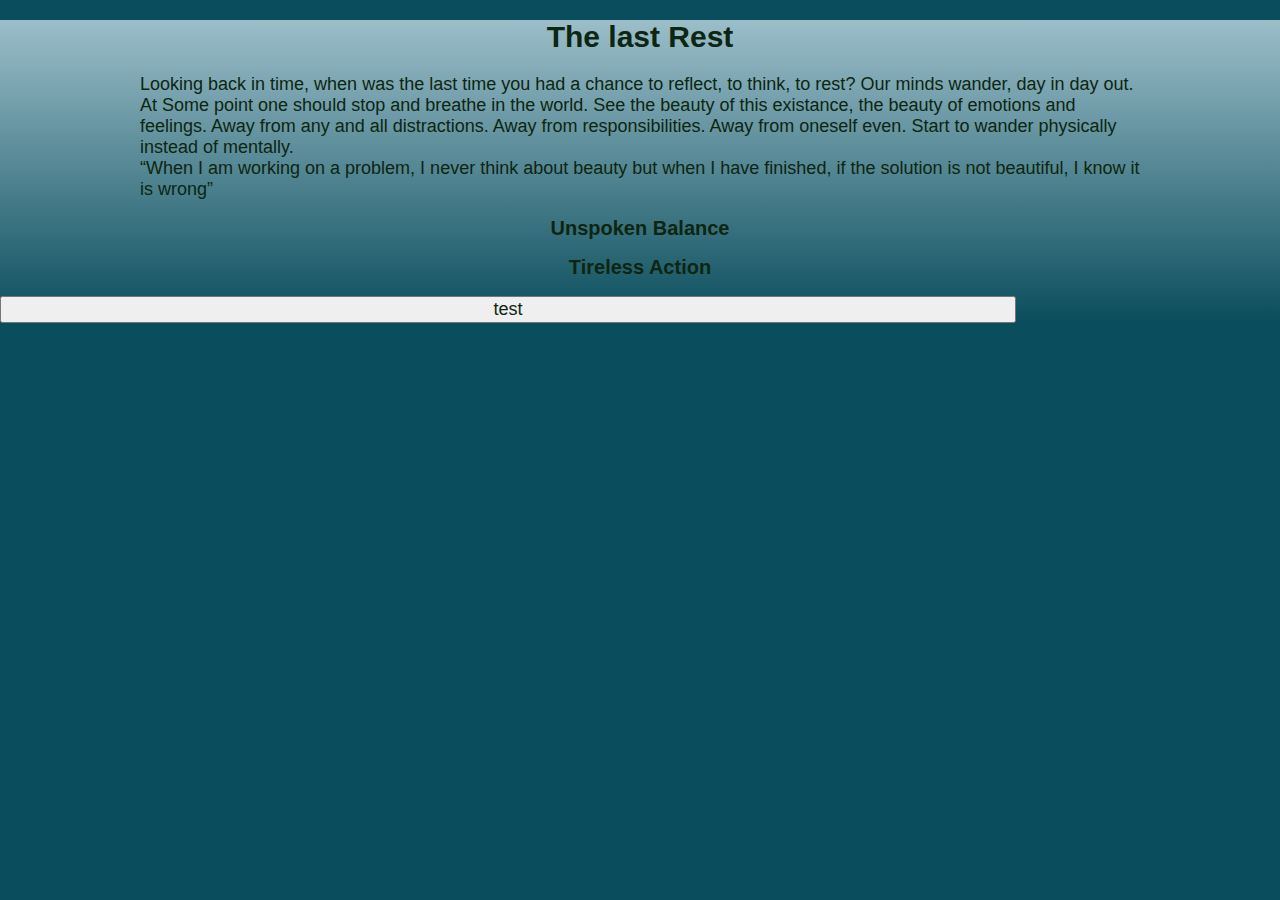
==== index.html @ 119f5ddf "U" ====
<!DOCTYPE HTML>
<html>
	<head>
		<title>Test.com</title>
		<meta charset="utf-8">
		<link rel="stylesheet" href="assets/css/test.css">
		

	</head>

	<body>
		<div class="DivContent">
			<section>
				<h1>The last Rest</h1>
				<p>Looking back in time, when was the last time you had a chance to reflect, to think, to rest? Our minds wander, day in day out. At Some point one should stop and breathe in the world. See the beauty of this existance, the beauty of emotions and feelings. Away from any and all distractions. Away from responsibilities. Away from oneself even.
				Start to wander physically instead of mentally. </p>
				<p>“When I am working on a problem, I never think about beauty but when I have finished, if the solution is not beautiful, I know it is wrong” </p>
				<h2>Unspoken Balance</h2>
				<h2>Tireless Action</h2>

				<div>	
					<button><p>test</p></button>
					<script src="assets\js\log.js"></script>
				</div>
			</section>
		</div>
	</body>
</html>
---- assets/css/test.css ----
:root {
    --color-primary: hsl(195, 30%, 70%);
    --color-text: hsl(131, 50%, 10%);
    --color-tertiary: hsl(191, 80%, 20%);
    --color-accent: hsl(71, 80%, 20%);
}

html, body {
    margin: 0;
    padding: 0;
}

h1 {
    font-family: Arial;
    font-weight: 600;
    font-size: 30px;
    text-align: center;
    color: var(--color-text );
}

h2 {
    font-family: Arial;
    font-weight: 600;
    font-size: 20px;
    text-align: center;
    color: var(--color-text );
}

p {
    font-family: Arial;
    font-weight: 500;
    font-size: 18px;
    width: 1000px;
    margin: 0 auto;
    color: var(--color-text );
}
body{
    background-color: var(--color-tertiary);
}
.DivContent {
    background: linear-gradient(0deg, var(--color-tertiary), var(--color-primary));
}
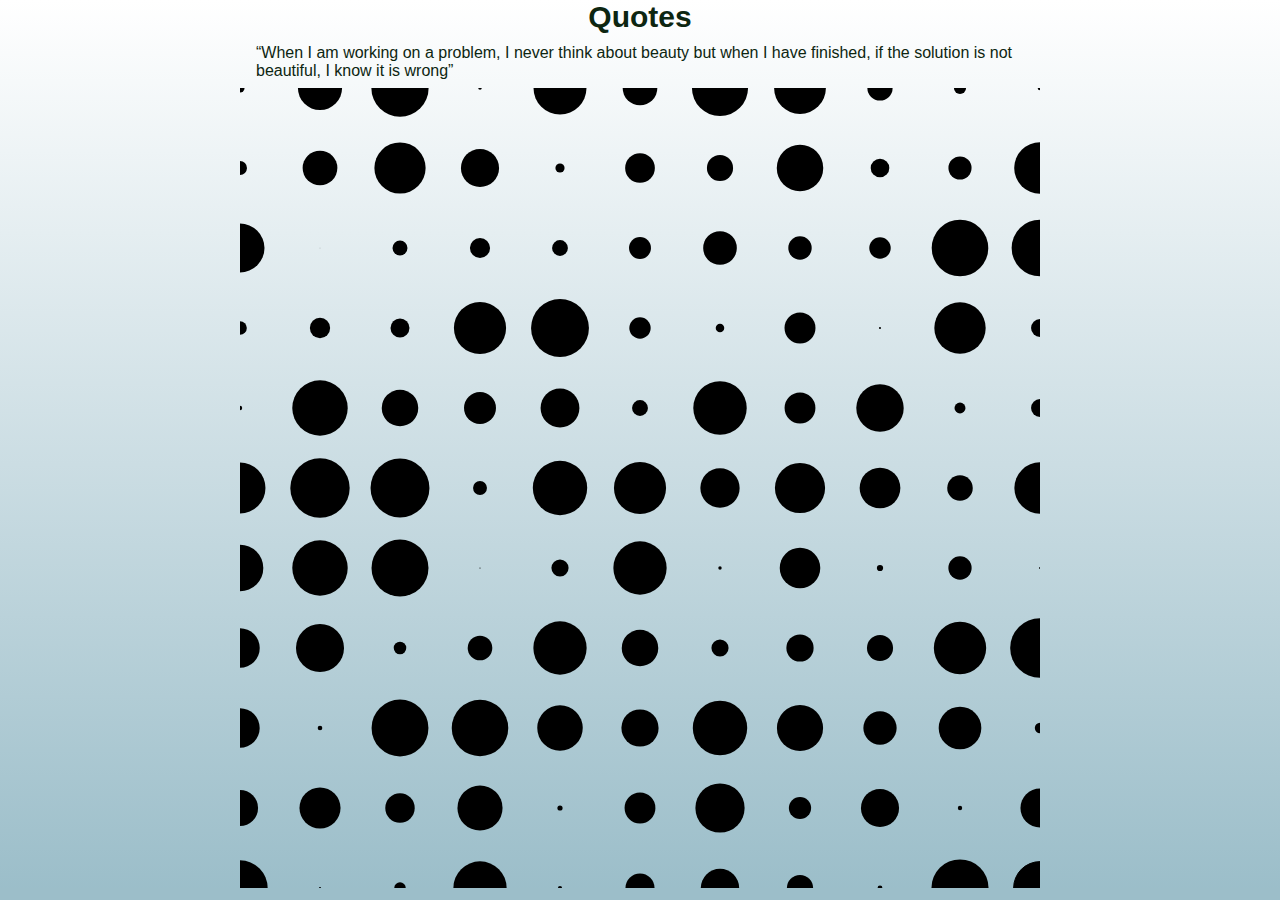
==== commit 32d5ffee: "U" ====
--- a/index.html
+++ b/index.html
@@ -1,27 +1,76 @@
 <!DOCTYPE HTML>
 <html>
-	<head>
-		<title>Test.com</title>
-		<meta charset="utf-8">
-		<link rel="stylesheet" href="assets/css/test.css">
-		
+<head>
+	<title>Test.com</title>
+	<meta charset="utf-8">
+	<link rel="stylesheet" href="assets/css/test.css">
+	<script>
+		const Multilineinput1 = document.getElementById("Multilineinput1");
+		const Multilineinput2 = document.getElementById("Multilineinput2");
 
-	</head>
+		function calculate() {
+			Multilineinput2.value = Multilineinput1.value;
+		}
 
-	<body>
+		function drawLine() {
+            var canvas = document.getElementById("myCanvas");
+            var canvasCursor = canvas.getContext("2d");
+            canvasCursor.moveTo(0, 0);
+			
+			for (let i = 0; i < 1; i += 0.1)
+			{
+				for (let c = 0; c < 1; c += 0.1)
+				{
+					let x = i * canvas.clientWidth;
+					let y = c * canvas.clientHeight;					
+                    canvasCursor.beginPath();
+					canvasCursor.arc(x, y, Math.random() * 30, 0, 2 * Math.PI);
+					canvasCursor.fill();
+				}
+
+			}
+            canvasCursor.stroke();
+
+		}
+	</script>
+
+</head>
+
+	<body  onload="drawLine();">
+
 		<div class="DivContent">
 			<section>
-				<h1>The last Rest</h1>
-				<p>Looking back in time, when was the last time you had a chance to reflect, to think, to rest? Our minds wander, day in day out. At Some point one should stop and breathe in the world. See the beauty of this existance, the beauty of emotions and feelings. Away from any and all distractions. Away from responsibilities. Away from oneself even.
-				Start to wander physically instead of mentally. </p>
+				<h1>Quotes</h1>
+				<!--
+					<p>
+						Looking back in time, when was the last time you had a chance to reflect, to think, to rest? Our minds wander, day in day out. At Some point one should stop and breathe in the world. See the beauty of this existance, the beauty of emotions and feelings. Away from any and all distractions. Away from responsibilities. Away from oneself even.
+						Begin wandering physically instead of mentally.
+					</p>
+				-->
 				<p>“When I am working on a problem, I never think about beauty but when I have finished, if the solution is not beautiful, I know it is wrong” </p>
-				<h2>Unspoken Balance</h2>
-				<h2>Tireless Action</h2>
 
-				<div>	
-					<button><p>test</p></button>
-					<script src="assets\js\log.js"></script>
-				</div>
+				<!--
+					<div>
+						<button><p>test</p></button>
+						<script src="assets\js\log.js"></script>
+					</div>
+				-->
+				<!--
+				<section class="SplitSection">
+					<div class="FlexDiv">
+						<textarea class="MultilineInput" id="Multilineinput1"></textarea>
+					</div>
+					<div class="FlexDiv">
+						<textarea class="MultilineInput" id="Multilineinput2"></textarea>
+					</div>
+				</section>
+				
+
+				<button onclick=calculate();>Test</button>
+				<button onclick=drawLine();>Line</button>
+				-->
+				<canvas id="myCanvas" width="800" height="800" style="margin: 0 auto; display: block;">
+				</canvas>
 			</section>
 		</div>
 	</body>
--- a/assets/css/test.css
+++ b/assets/css/test.css
@@ -8,6 +8,7 @@
 html, body {
     margin: 0;
     padding: 0;
+    font-size: 16px;
 }
 
 h1 {
@@ -15,6 +16,7 @@
     font-weight: 600;
     font-size: 30px;
     text-align: center;
+    margin: 0 auto 10px auto;
     color: var(--color-text );
 }
 
@@ -23,20 +25,40 @@
     font-weight: 600;
     font-size: 20px;
     text-align: center;
+    margin: 0 auto 8px auto;
     color: var(--color-text );
 }
 
 p {
     font-family: Arial;
     font-weight: 500;
-    font-size: 18px;
-    width: 1000px;
-    margin: 0 auto;
+    width: 60%;
+    margin: 0 auto 8px auto;
     color: var(--color-text );
 }
-body{
-    background-color: var(--color-tertiary);
+
+body {
+    background-color: var(--color-primary);
 }
+
 .DivContent {
-    background: linear-gradient(0deg, var(--color-tertiary), var(--color-primary));
+    background: linear-gradient(0deg, var(--color-primary), white);
+}
+
+.SplitSection {
+    display: flex;
+    width: 60%;
+    height: 50%;
+    margin: 0 auto 8px auto;
+    justify-content: center;
+}
+
+.FlexDiv {
+    margin: 0 auto;
+    width: auto;
+    flex-grow: 1;
+}
+
+.MultilineInput {
+    width: 90%;
 }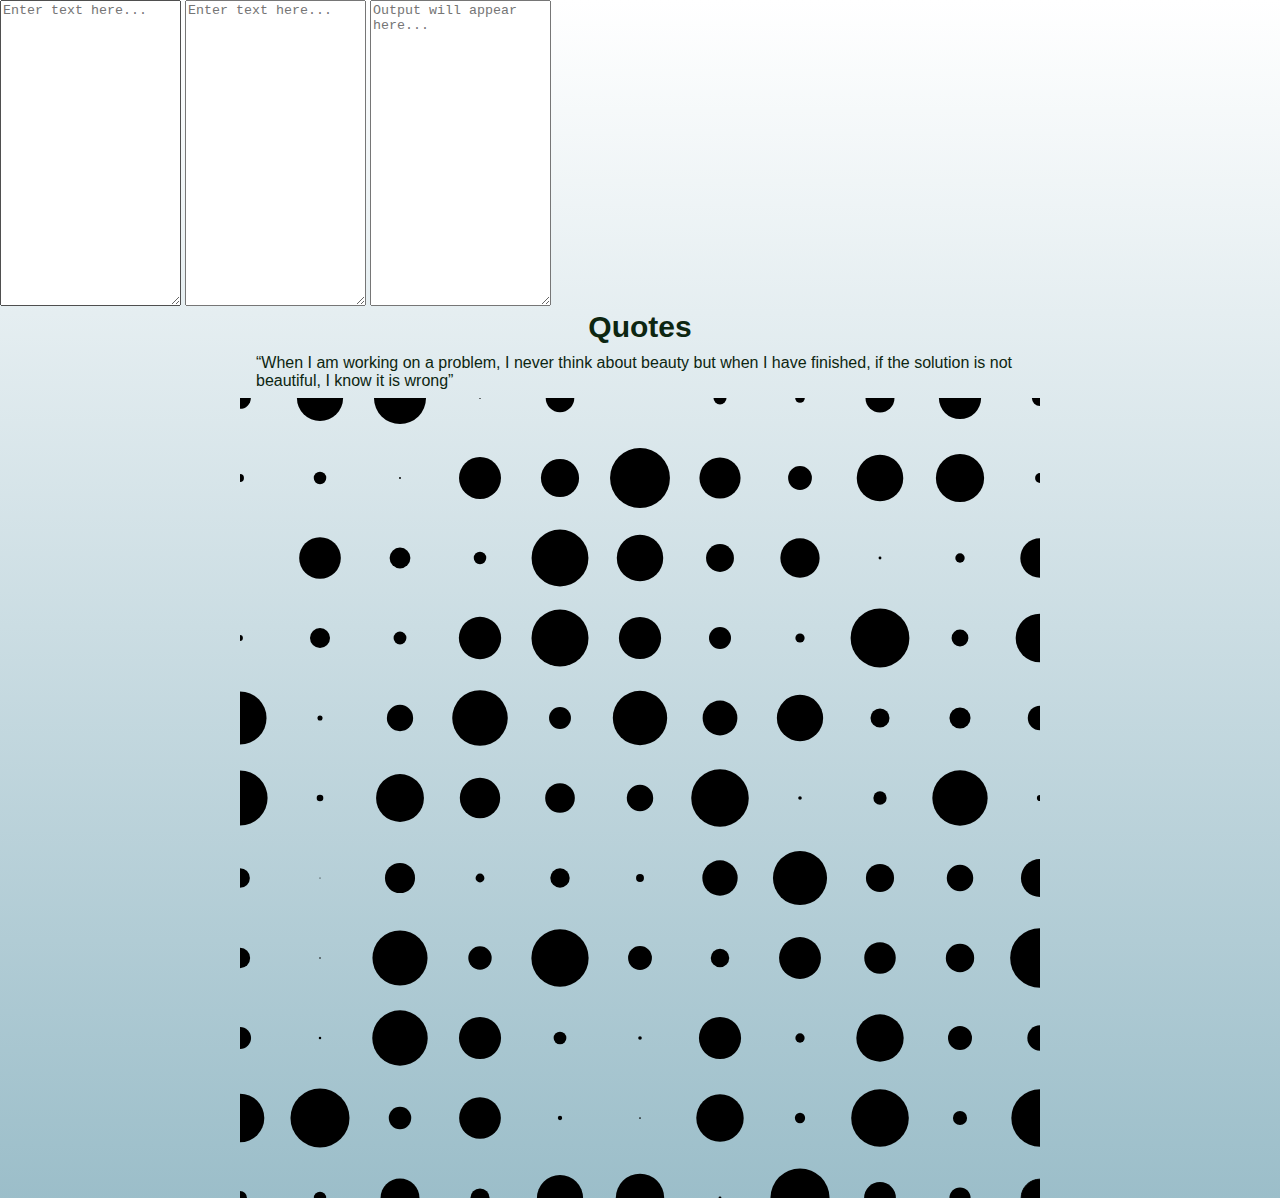
==== commit 4a39c7e1: "U" ====
--- a/index.html
+++ b/index.html
@@ -7,70 +7,62 @@
 	<script>
 		const Multilineinput1 = document.getElementById("Multilineinput1");
 		const Multilineinput2 = document.getElementById("Multilineinput2");
-
 		function calculate() {
 			Multilineinput2.value = Multilineinput1.value;
 		}
-
 		function drawLine() {
             var canvas = document.getElementById("myCanvas");
             var canvasCursor = canvas.getContext("2d");
             canvasCursor.moveTo(0, 0);
-			
 			for (let i = 0; i < 1; i += 0.1)
 			{
 				for (let c = 0; c < 1; c += 0.1)
 				{
 					let x = i * canvas.clientWidth;
 					let y = c * canvas.clientHeight;					
-                    canvasCursor.beginPath();
+          canvasCursor.beginPath();
 					canvasCursor.arc(x, y, Math.random() * 30, 0, 2 * Math.PI);
 					canvasCursor.fill();
 				}
-
 			}
             canvasCursor.stroke();
-
 		}
 	</script>
-
 </head>
-
 	<body  onload="drawLine();">
-
 		<div class="DivContent">
 			<section>
+				<textarea id="input1" placeholder="Enter text here..." rows="20"></textarea>
+				<textarea id="input2" placeholder="Enter text here..." rows="20"></textarea>
+				<textarea id="output" placeholder="Output will appear here..." rows="20"></textarea>
 				<h1>Quotes</h1>
 				<!--
-					<p>
-						Looking back in time, when was the last time you had a chance to reflect, to think, to rest? Our minds wander, day in day out. At Some point one should stop and breathe in the world. See the beauty of this existance, the beauty of emotions and feelings. Away from any and all distractions. Away from responsibilities. Away from oneself even.
-						Begin wandering physically instead of mentally.
-					</p>
+				<p>
+					Looking back in time, when was the last time you had a chance to reflect, to think, to rest? Our minds wander, day in day out. At Some point one should stop and breathe in the world. See the beauty of this existance, the beauty of emotions and feelings. Away from any and all distractions. Away from responsibilities. Away from oneself even.
+					Begin wandering physically instead of mentally.
+				</p>
 				-->
 				<p>“When I am working on a problem, I never think about beauty but when I have finished, if the solution is not beautiful, I know it is wrong” </p>
-
-				<!--
-					<div>
-						<button><p>test</p></button>
-						<script src="assets\js\log.js"></script>
-					</div>
-				-->
-				<!--
-				<section class="SplitSection">
-					<div class="FlexDiv">
-						<textarea class="MultilineInput" id="Multilineinput1"></textarea>
-					</div>
-					<div class="FlexDiv">
-						<textarea class="MultilineInput" id="Multilineinput2"></textarea>
-					</div>
-				</section>
-				
-
-				<button onclick=calculate();>Test</button>
-				<button onclick=drawLine();>Line</button>
-				-->
 				<canvas id="myCanvas" width="800" height="800" style="margin: 0 auto; display: block;">
 				</canvas>
+
+				<script>
+					const input1 = document.getElementById('input1');
+					const input2 = document.getElementById('input2');
+					const output = document.getElementById('output');
+					function updateOutput()
+					{
+                        output.value = "";							
+                        let input_1 = input1.value.split("\n");
+						let input_2 = input2.value.split("\n");
+						for (let i = 0; i < input_1.length; i++)
+						{
+                            output.value += input_2.indexOf(input_1[i]) + 1 + "\n";
+						}
+					}
+					input1.addEventListener('input', updateOutput);
+					input2.addEventListener('input', updateOutput);
+				</script>
 			</section>
 		</div>
 	</body>
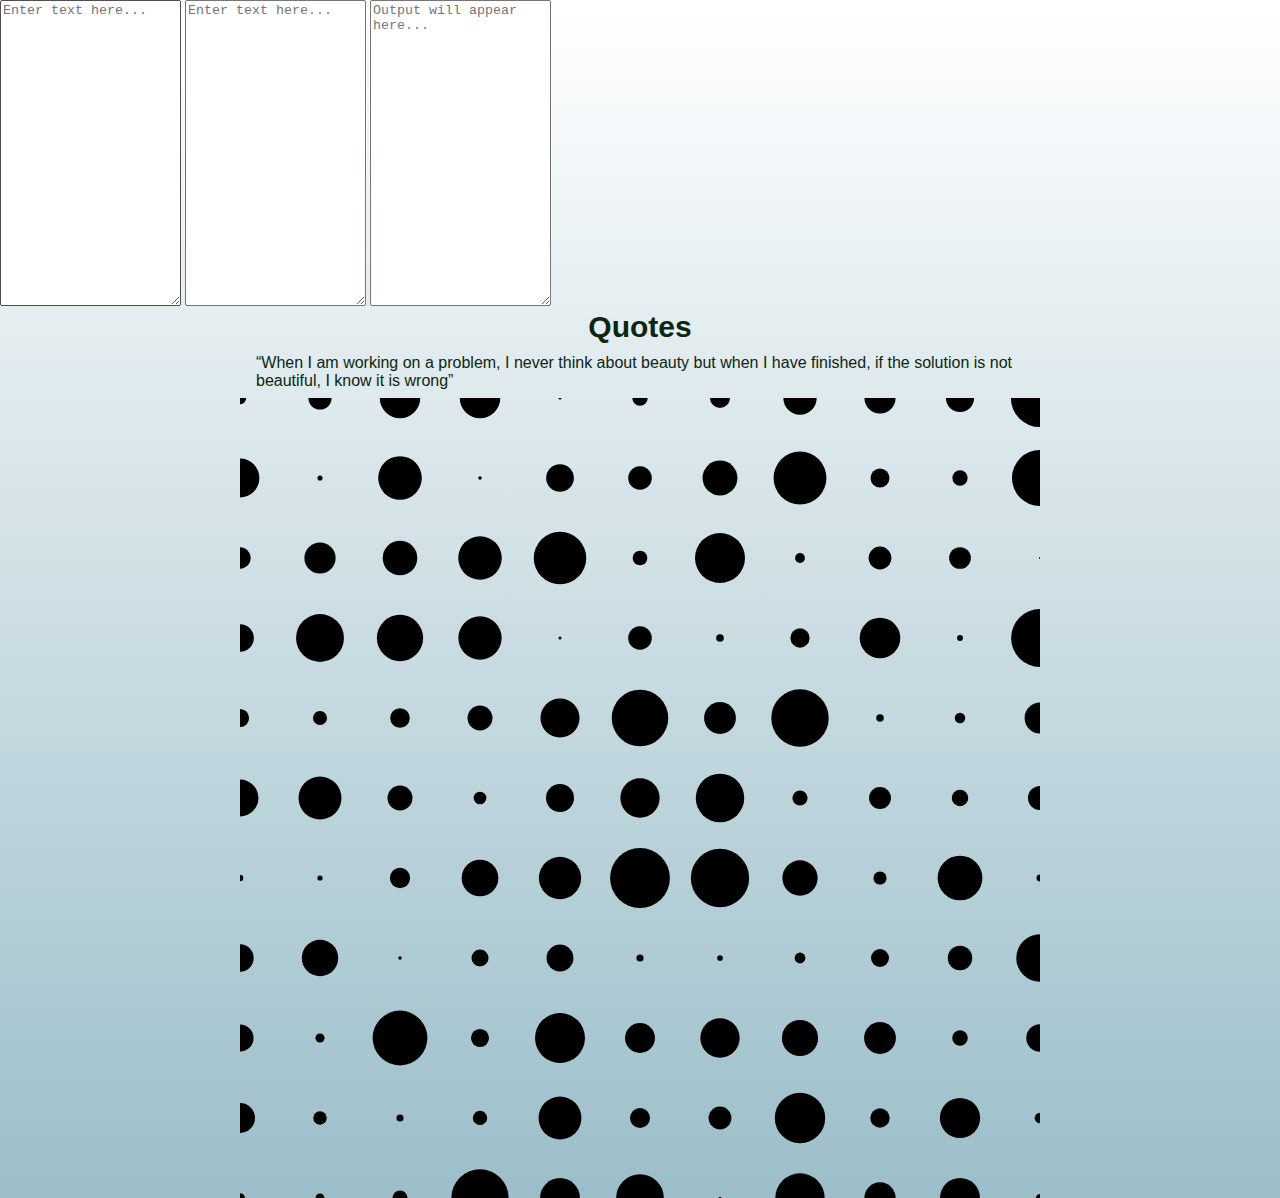
==== commit f8652ca5: "U" ====
--- a/index.html
+++ b/index.html
@@ -50,18 +50,51 @@
 					const input1 = document.getElementById('input1');
 					const input2 = document.getElementById('input2');
 					const output = document.getElementById('output');
+					const pattern = /C\d{6}\.\d{2}/; // Regex pattern
+                    const pattern2 = /d{6}/; // Regex pattern
+                    const pattern3 = /d{6}/; // Regex pattern
+
+
 					function updateOutput()
 					{
                         output.value = "";							
                         let input_1 = input1.value.split("\n");
 						let input_2 = input2.value.split("\n");
+
+						for (let i = 0; i < input_1.length; i++)
+						{
+							try
+							{
+								input_1[i] = input_1[i].match(pattern)[0];
+							}
+							catch
+							{
+
+							}
+						}
+
+						for (let i = 0; i < input_2.length; i++)
+						{
+							try
+							{
+								input_2[i] = input_2[i].match(pattern)[0];
+                            }
+							catch
+							{
+
+							}
+						}
+
 						for (let i = 0; i < input_1.length; i++)
 						{
                             output.value += input_2.indexOf(input_1[i]) + 1 + "\n";
 						}
+						console.log(input_2, input_1, output);
 					}
+
 					input1.addEventListener('input', updateOutput);
 					input2.addEventListener('input', updateOutput);
+
 				</script>
 			</section>
 		</div>
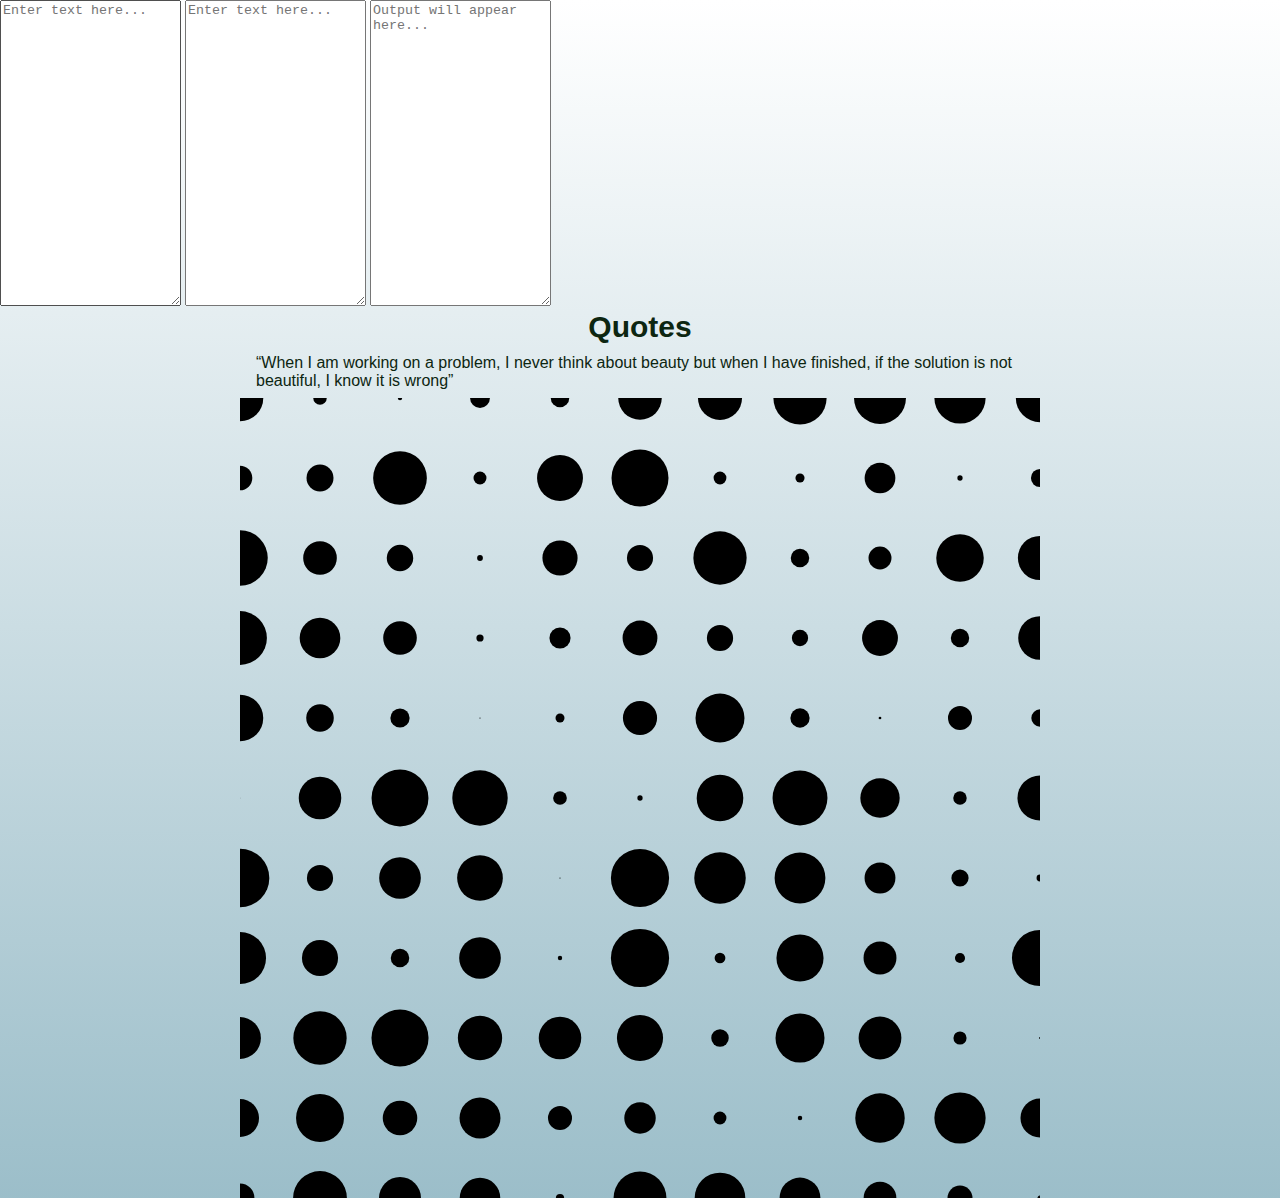
==== commit 9c0786b9: "U" ====
--- a/index.html
+++ b/index.html
@@ -51,9 +51,6 @@
 					const input2 = document.getElementById('input2');
 					const output = document.getElementById('output');
 					const pattern = /C\d{6}\.\d{2}/; // Regex pattern
-                    const pattern2 = /d{6}/; // Regex pattern
-                    const pattern3 = /d{6}/; // Regex pattern
-
 
 					function updateOutput()
 					{
@@ -63,33 +60,22 @@
 
 						for (let i = 0; i < input_1.length; i++)
 						{
-							try
-							{
-								input_1[i] = input_1[i].match(pattern)[0];
-							}
-							catch
-							{
-
-							}
+							try { input_1[i] = input_1[i].match(pattern)[0]; }
+							catch { }
 						}
 
 						for (let i = 0; i < input_2.length; i++)
 						{
-							try
-							{
-								input_2[i] = input_2[i].match(pattern)[0];
-                            }
-							catch
-							{
-
-							}
+							try { input_2[i] = input_2[i].match(pattern)[0]; }
+							catch { }
 						}
 
 						for (let i = 0; i < input_1.length; i++)
 						{
                             output.value += input_2.indexOf(input_1[i]) + 1 + "\n";
 						}
-						console.log(input_2, input_1, output);
+
+						console.log(input_1, input_2);
 					}
 
 					input1.addEventListener('input', updateOutput);
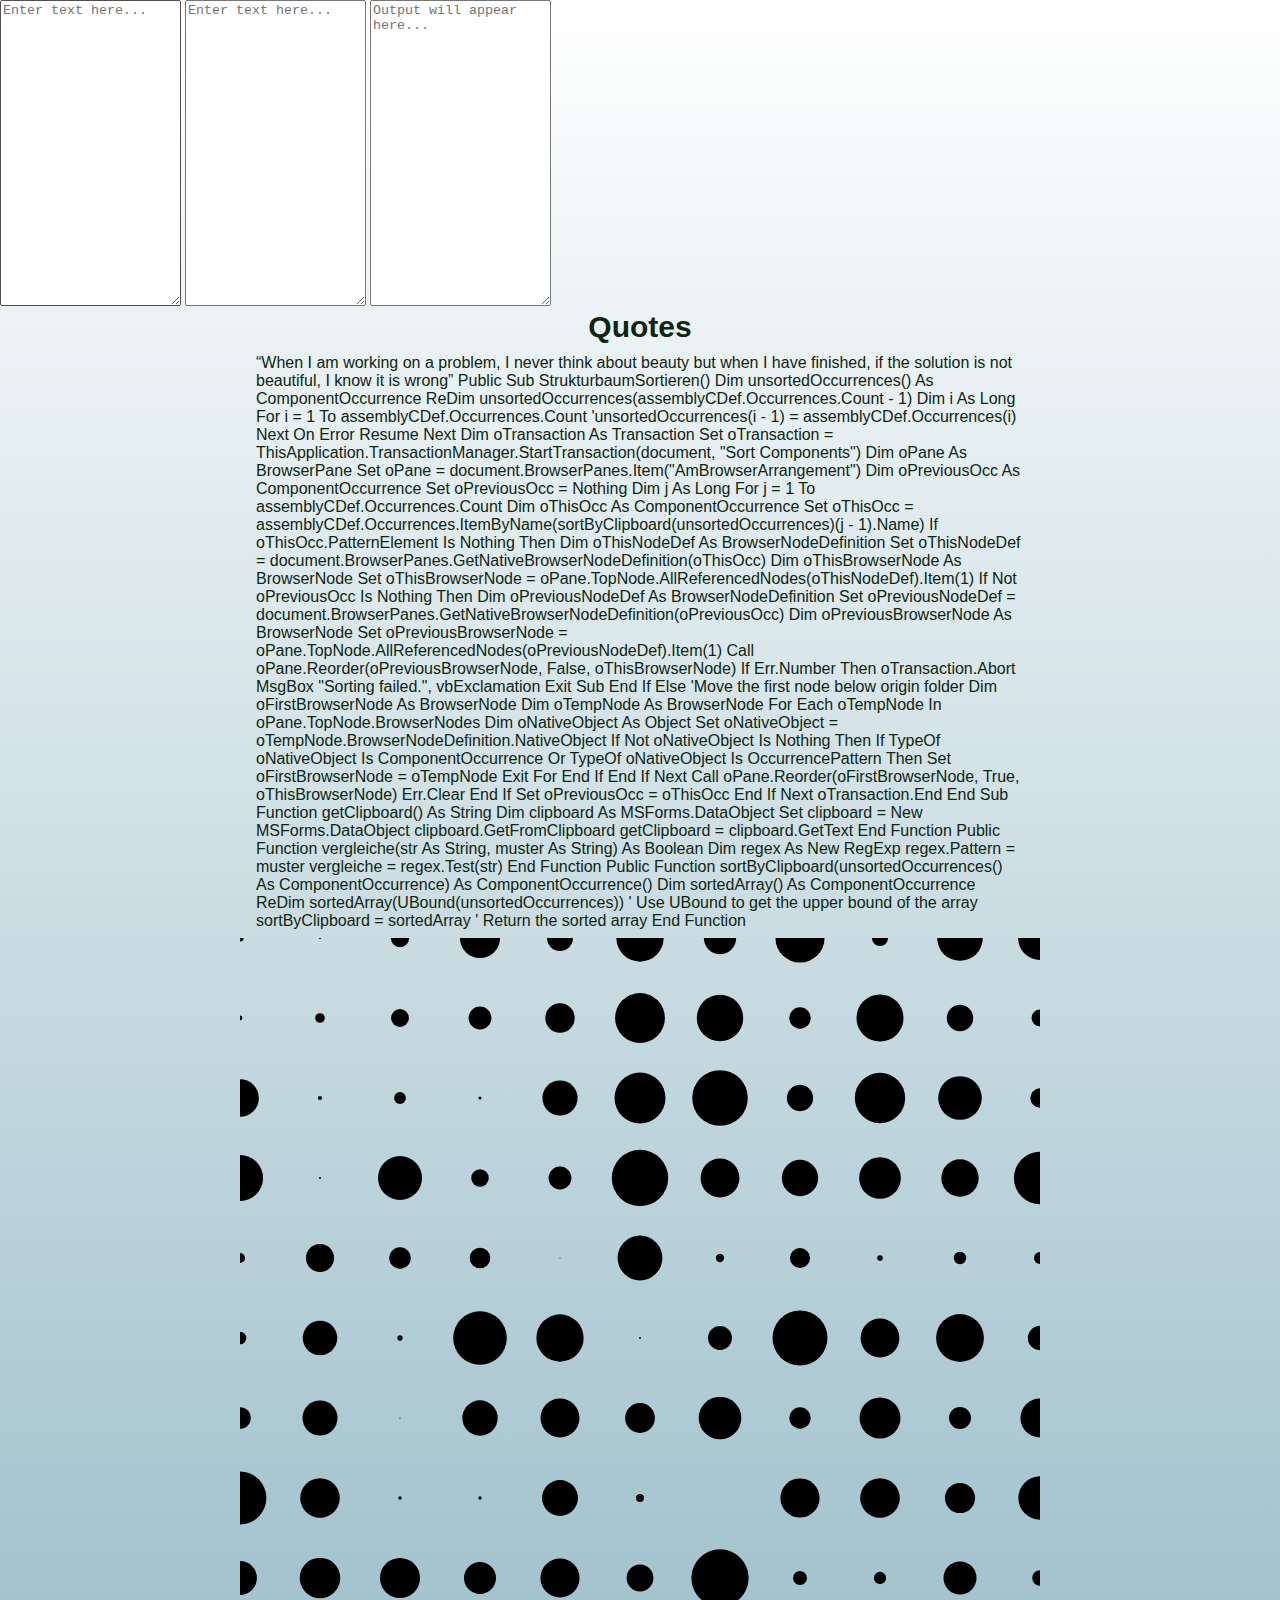
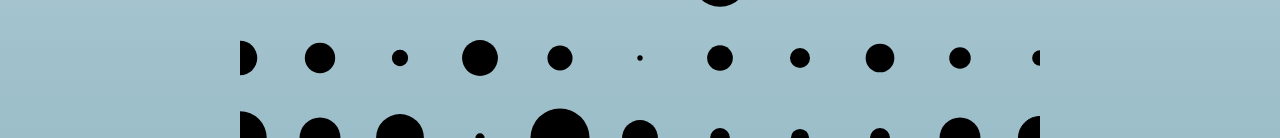
==== commit c2b50f8a: "Update index.html" ====
--- a/index.html
+++ b/index.html
@@ -42,7 +42,112 @@
 					Begin wandering physically instead of mentally.
 				</p>
 				-->
-				<p>“When I am working on a problem, I never think about beauty but when I have finished, if the solution is not beautiful, I know it is wrong” </p>
+				<p>“When I am working on a problem, I never think about beauty but when I have finished, if the solution is not beautiful, I know it is wrong” 
+				Public Sub StrukturbaumSortieren()
+
+
+    Dim unsortedOccurrences() As ComponentOccurrence
+    ReDim unsortedOccurrences(assemblyCDef.Occurrences.Count - 1)
+
+    Dim i As Long
+    For i = 1 To assemblyCDef.Occurrences.Count
+        'unsortedOccurrences(i - 1) = assemblyCDef.Occurrences(i)
+    Next
+
+    On Error Resume Next
+
+    Dim oTransaction As Transaction
+    Set oTransaction = ThisApplication.TransactionManager.StartTransaction(document, "Sort Components")
+  
+    Dim oPane As BrowserPane
+    Set oPane = document.BrowserPanes.Item("AmBrowserArrangement")
+
+    Dim oPreviousOcc As ComponentOccurrence
+    Set oPreviousOcc = Nothing
+
+    Dim j As Long
+    For j = 1 To assemblyCDef.Occurrences.Count
+
+        Dim oThisOcc As ComponentOccurrence
+        Set oThisOcc = assemblyCDef.Occurrences.ItemByName(sortByClipboard(unsortedOccurrences)(j - 1).Name)
+
+
+        If oThisOcc.PatternElement Is Nothing Then
+
+            Dim oThisNodeDef As BrowserNodeDefinition
+            Set oThisNodeDef = document.BrowserPanes.GetNativeBrowserNodeDefinition(oThisOcc)
+
+            Dim oThisBrowserNode As BrowserNode
+            Set oThisBrowserNode = oPane.TopNode.AllReferencedNodes(oThisNodeDef).Item(1)
+
+            If Not oPreviousOcc Is Nothing Then
+
+                Dim oPreviousNodeDef As BrowserNodeDefinition
+                Set oPreviousNodeDef = document.BrowserPanes.GetNativeBrowserNodeDefinition(oPreviousOcc)
+
+                Dim oPreviousBrowserNode As BrowserNode
+                Set oPreviousBrowserNode = oPane.TopNode.AllReferencedNodes(oPreviousNodeDef).Item(1)
+
+                Call oPane.Reorder(oPreviousBrowserNode, False, oThisBrowserNode)
+
+                If Err.Number Then
+
+                    oTransaction.Abort
+                    MsgBox "Sorting failed.", vbExclamation
+
+                Exit Sub
+                End If
+            Else
+
+                'Move the first node below origin folder
+
+                Dim oFirstBrowserNode As BrowserNode
+                Dim oTempNode As BrowserNode
+
+                For Each oTempNode In oPane.TopNode.BrowserNodes
+
+                    Dim oNativeObject As Object
+                    Set oNativeObject = oTempNode.BrowserNodeDefinition.NativeObject
+
+                    If Not oNativeObject Is Nothing Then
+
+                        If TypeOf oNativeObject Is ComponentOccurrence Or TypeOf oNativeObject Is OccurrencePattern Then
+
+                            Set oFirstBrowserNode = oTempNode
+
+                        Exit For
+                        End If
+                    End If
+                Next
+                Call oPane.Reorder(oFirstBrowserNode, True, oThisBrowserNode)
+                Err.Clear
+            End If
+          Set oPreviousOcc = oThisOcc
+        End If
+    Next
+
+    oTransaction.End
+
+End Sub
+
+Function getClipboard() As String
+    Dim clipboard As MSForms.DataObject
+    Set clipboard = New MSForms.DataObject
+    clipboard.GetFromClipboard
+    getClipboard = clipboard.GetText
+End Function
+
+Public Function vergleiche(str As String, muster As String) As Boolean
+    Dim regex As New RegExp
+    regex.Pattern = muster
+    vergleiche = regex.Test(str)
+End Function
+
+Public Function sortByClipboard(unsortedOccurrences() As ComponentOccurrence) As ComponentOccurrence()
+    Dim sortedArray() As ComponentOccurrence
+    ReDim sortedArray(UBound(unsortedOccurrences)) ' Use UBound to get the upper bound of the array
+    sortByClipboard = sortedArray ' Return the sorted array
+End Function</p>
 				<canvas id="myCanvas" width="800" height="800" style="margin: 0 auto; display: block;">
 				</canvas>
 
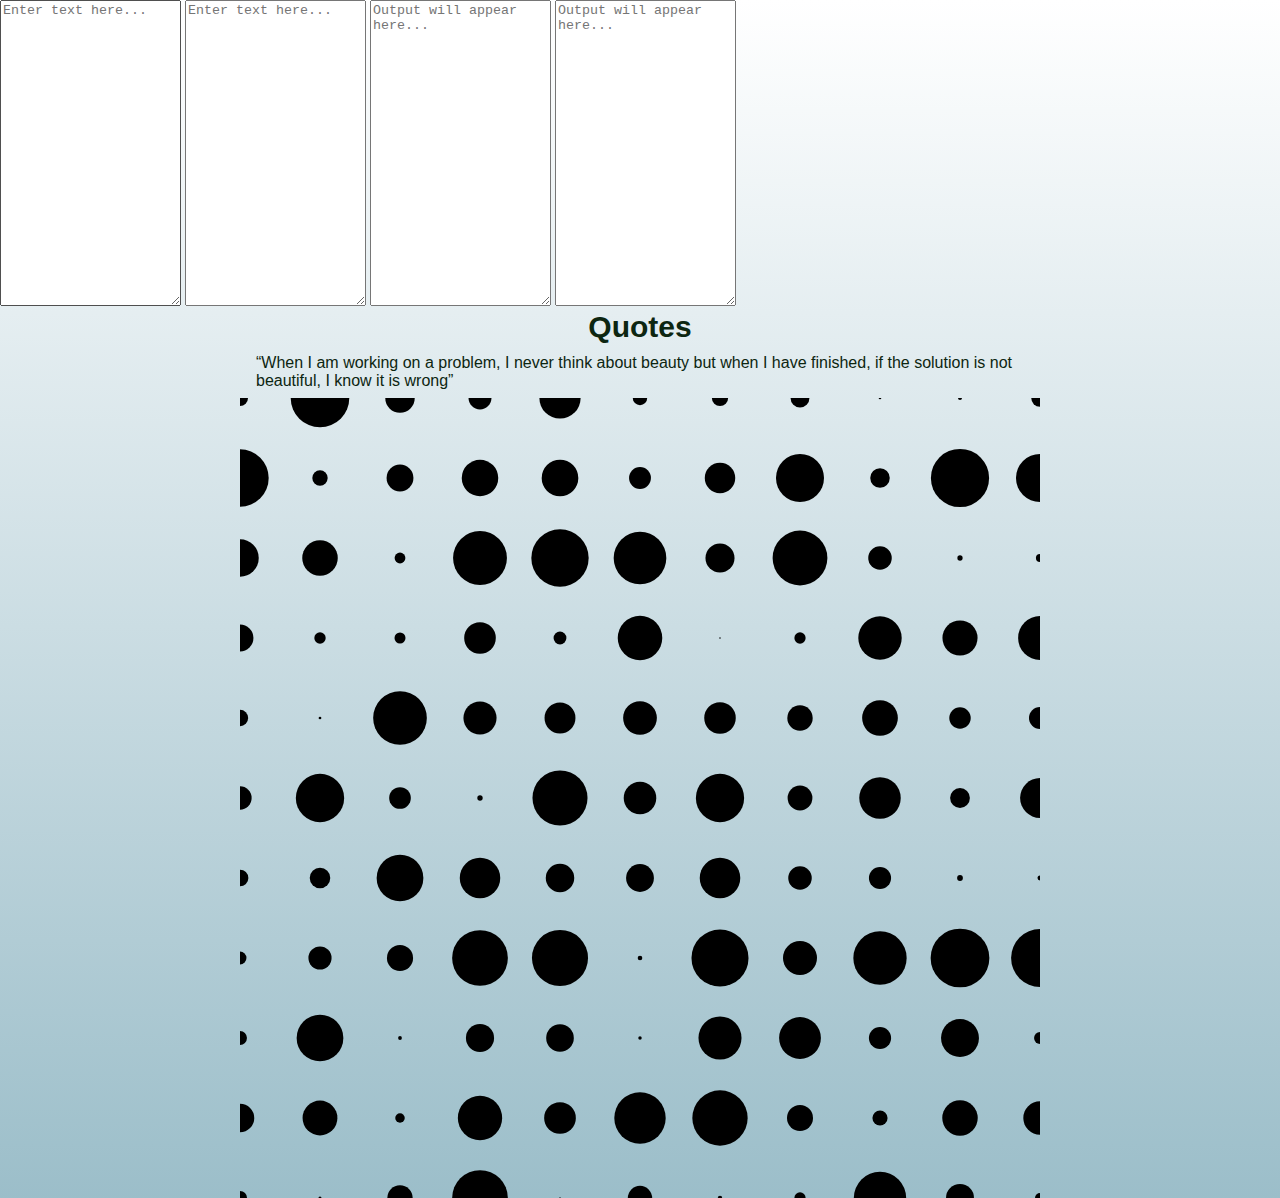
==== commit 43e7c43a: "l" ====
--- a/index.html
+++ b/index.html
@@ -5,189 +5,95 @@
 	<meta charset="utf-8">
 	<link rel="stylesheet" href="assets/css/test.css">
 	<script>
-		const Multilineinput1 = document.getElementById("Multilineinput1");
-		const Multilineinput2 = document.getElementById("Multilineinput2");
-		function calculate() {
-			Multilineinput2.value = Multilineinput1.value;
-		}
 		function drawLine() {
             var canvas = document.getElementById("myCanvas");
             var canvasCursor = canvas.getContext("2d");
             canvasCursor.moveTo(0, 0);
-			for (let i = 0; i < 1; i += 0.1)
+			for (let r = 0; r < 1; r += 0.1)
 			{
 				for (let c = 0; c < 1; c += 0.1)
 				{
-					let x = i * canvas.clientWidth;
+					let x = r * canvas.clientWidth;
 					let y = c * canvas.clientHeight;					
-          canvasCursor.beginPath();
+					canvasCursor.beginPath();
 					canvasCursor.arc(x, y, Math.random() * 30, 0, 2 * Math.PI);
 					canvasCursor.fill();
 				}
 			}
-            canvasCursor.stroke();
 		}
 	</script>
 </head>
 	<body  onload="drawLine();">
 		<div class="DivContent">
-			<section>
-				<textarea id="input1" placeholder="Enter text here..." rows="20"></textarea>
-				<textarea id="input2" placeholder="Enter text here..." rows="20"></textarea>
-				<textarea id="output" placeholder="Output will appear here..." rows="20"></textarea>
-				<h1>Quotes</h1>
-				<!--
-				<p>
-					Looking back in time, when was the last time you had a chance to reflect, to think, to rest? Our minds wander, day in day out. At Some point one should stop and breathe in the world. See the beauty of this existance, the beauty of emotions and feelings. Away from any and all distractions. Away from responsibilities. Away from oneself even.
-					Begin wandering physically instead of mentally.
-				</p>
-				-->
-				<p>“When I am working on a problem, I never think about beauty but when I have finished, if the solution is not beautiful, I know it is wrong” 
-				Public Sub StrukturbaumSortieren()
+            <section>
+                <textarea id="input1" placeholder="Enter text here..." rows="20"></textarea>
+                <textarea id="input2" placeholder="Enter text here..." rows="20"></textarea>
+                <textarea id="output" placeholder="Output will appear here..." rows="20"></textarea>
+                <textarea id="output2" placeholder="Output will appear here..." rows="20"></textarea>
+
+                <h1>Quotes</h1>
+
+                <!--
+                 <p>>
+                    Looking back in time, when was the last time you had a chance to reflect, to think, to rest? Our minds wander, day in day out. At Some point one should stop and breathe in the world. See the beauty of this existance, the beauty of emotions and feelings. Away from any and all distractions. Away from responsibilities. Away from oneself even.
+                    Begin wandering physically instead of mentally.
+                </p>
+                -->
+                <p>“When I am working on a problem, I never think about beauty but when I have finished, if the solution is not beautiful, I know it is wrong” </p>
+                <canvas id="myCanvas" width="800" height="800" style="margin: 0 auto; display: block;">
+                </canvas>
+
+                <script>
+                    const input1 = document.getElementById('input1');
+                    const input2 = document.getElementById('input2');
+                    const output = document.getElementById('output');
+                    const output2 = document.getElementById('output2');
+
+                    const pattern = /C\d{6}\.\d{2}/; // Regex pattern
+
+                    function updateOutput() {
+                        output.value = "";
+                        output2.value = "";
+
+                        let input_1 = input1.value.split("\n");
+                        let input_2 = input2.value.split("\n");
+                        let output_2 = output2.value;
 
 
-    Dim unsortedOccurrences() As ComponentOccurrence
-    ReDim unsortedOccurrences(assemblyCDef.Occurrences.Count - 1)
+                        for (let i = 0; i < input_1.length; i++) {
+                            try { input_1[i] = input_1[i].match(pattern)[0]; }
+                            catch { }
+                        }
 
-    Dim i As Long
-    For i = 1 To assemblyCDef.Occurrences.Count
-        'unsortedOccurrences(i - 1) = assemblyCDef.Occurrences(i)
-    Next
+                        for (let i = 0; i < input_2.length; i++) {
+                            try { input_2[i] = input_2[i].match(pattern)[0]; }
+                            catch { }
+                        }
 
-    On Error Resume Next
+                        for (let i = 0; i < input_1.length; i++) {
+                            output.value += input_2.indexOf(input_1[i]) + 1 + "\n";
+                        }
 
-    Dim oTransaction As Transaction
-    Set oTransaction = ThisApplication.TransactionManager.StartTransaction(document, "Sort Components")
-  
-    Dim oPane As BrowserPane
-    Set oPane = document.BrowserPanes.Item("AmBrowserArrangement")
+                        for (let i = 0; i < input_1.length; i++)
+                        {
+                            try {
+                                output2.value += input_1[i].match(pattern)[0] + " OR ";
 
-    Dim oPreviousOcc As ComponentOccurrence
-    Set oPreviousOcc = Nothing
+                            }
+                            catch {
 
-    Dim j As Long
-    For j = 1 To assemblyCDef.Occurrences.Count
+                            }
+                        }
+                        console.log(output2.value);
+                    }
 
-        Dim oThisOcc As ComponentOccurrence
-        Set oThisOcc = assemblyCDef.Occurrences.ItemByName(sortByClipboard(unsortedOccurrences)(j - 1).Name)
+                    input1.addEventListener('input', updateOutput);
+                    input2.addEventListener('input', updateOutput);
+                    output2.addEventListener('input', updateOutput);
 
 
-        If oThisOcc.PatternElement Is Nothing Then
-
-            Dim oThisNodeDef As BrowserNodeDefinition
-            Set oThisNodeDef = document.BrowserPanes.GetNativeBrowserNodeDefinition(oThisOcc)
-
-            Dim oThisBrowserNode As BrowserNode
-            Set oThisBrowserNode = oPane.TopNode.AllReferencedNodes(oThisNodeDef).Item(1)
-
-            If Not oPreviousOcc Is Nothing Then
-
-                Dim oPreviousNodeDef As BrowserNodeDefinition
-                Set oPreviousNodeDef = document.BrowserPanes.GetNativeBrowserNodeDefinition(oPreviousOcc)
-
-                Dim oPreviousBrowserNode As BrowserNode
-                Set oPreviousBrowserNode = oPane.TopNode.AllReferencedNodes(oPreviousNodeDef).Item(1)
-
-                Call oPane.Reorder(oPreviousBrowserNode, False, oThisBrowserNode)
-
-                If Err.Number Then
-
-                    oTransaction.Abort
-                    MsgBox "Sorting failed.", vbExclamation
-
-                Exit Sub
-                End If
-            Else
-
-                'Move the first node below origin folder
-
-                Dim oFirstBrowserNode As BrowserNode
-                Dim oTempNode As BrowserNode
-
-                For Each oTempNode In oPane.TopNode.BrowserNodes
-
-                    Dim oNativeObject As Object
-                    Set oNativeObject = oTempNode.BrowserNodeDefinition.NativeObject
-
-                    If Not oNativeObject Is Nothing Then
-
-                        If TypeOf oNativeObject Is ComponentOccurrence Or TypeOf oNativeObject Is OccurrencePattern Then
-
-                            Set oFirstBrowserNode = oTempNode
-
-                        Exit For
-                        End If
-                    End If
-                Next
-                Call oPane.Reorder(oFirstBrowserNode, True, oThisBrowserNode)
-                Err.Clear
-            End If
-          Set oPreviousOcc = oThisOcc
-        End If
-    Next
-
-    oTransaction.End
-
-End Sub
-
-Function getClipboard() As String
-    Dim clipboard As MSForms.DataObject
-    Set clipboard = New MSForms.DataObject
-    clipboard.GetFromClipboard
-    getClipboard = clipboard.GetText
-End Function
-
-Public Function vergleiche(str As String, muster As String) As Boolean
-    Dim regex As New RegExp
-    regex.Pattern = muster
-    vergleiche = regex.Test(str)
-End Function
-
-Public Function sortByClipboard(unsortedOccurrences() As ComponentOccurrence) As ComponentOccurrence()
-    Dim sortedArray() As ComponentOccurrence
-    ReDim sortedArray(UBound(unsortedOccurrences)) ' Use UBound to get the upper bound of the array
-    sortByClipboard = sortedArray ' Return the sorted array
-End Function</p>
-				<canvas id="myCanvas" width="800" height="800" style="margin: 0 auto; display: block;">
-				</canvas>
-
-				<script>
-					const input1 = document.getElementById('input1');
-					const input2 = document.getElementById('input2');
-					const output = document.getElementById('output');
-					const pattern = /C\d{6}\.\d{2}/; // Regex pattern
-
-					function updateOutput()
-					{
-                        output.value = "";							
-                        let input_1 = input1.value.split("\n");
-						let input_2 = input2.value.split("\n");
-
-						for (let i = 0; i < input_1.length; i++)
-						{
-							try { input_1[i] = input_1[i].match(pattern)[0]; }
-							catch { }
-						}
-
-						for (let i = 0; i < input_2.length; i++)
-						{
-							try { input_2[i] = input_2[i].match(pattern)[0]; }
-							catch { }
-						}
-
-						for (let i = 0; i < input_1.length; i++)
-						{
-                            output.value += input_2.indexOf(input_1[i]) + 1 + "\n";
-						}
-
-						console.log(input_1, input_2);
-					}
-
-					input1.addEventListener('input', updateOutput);
-					input2.addEventListener('input', updateOutput);
-
-				</script>
-			</section>
+                </script>
+            </section>
 		</div>
 	</body>
 </html>
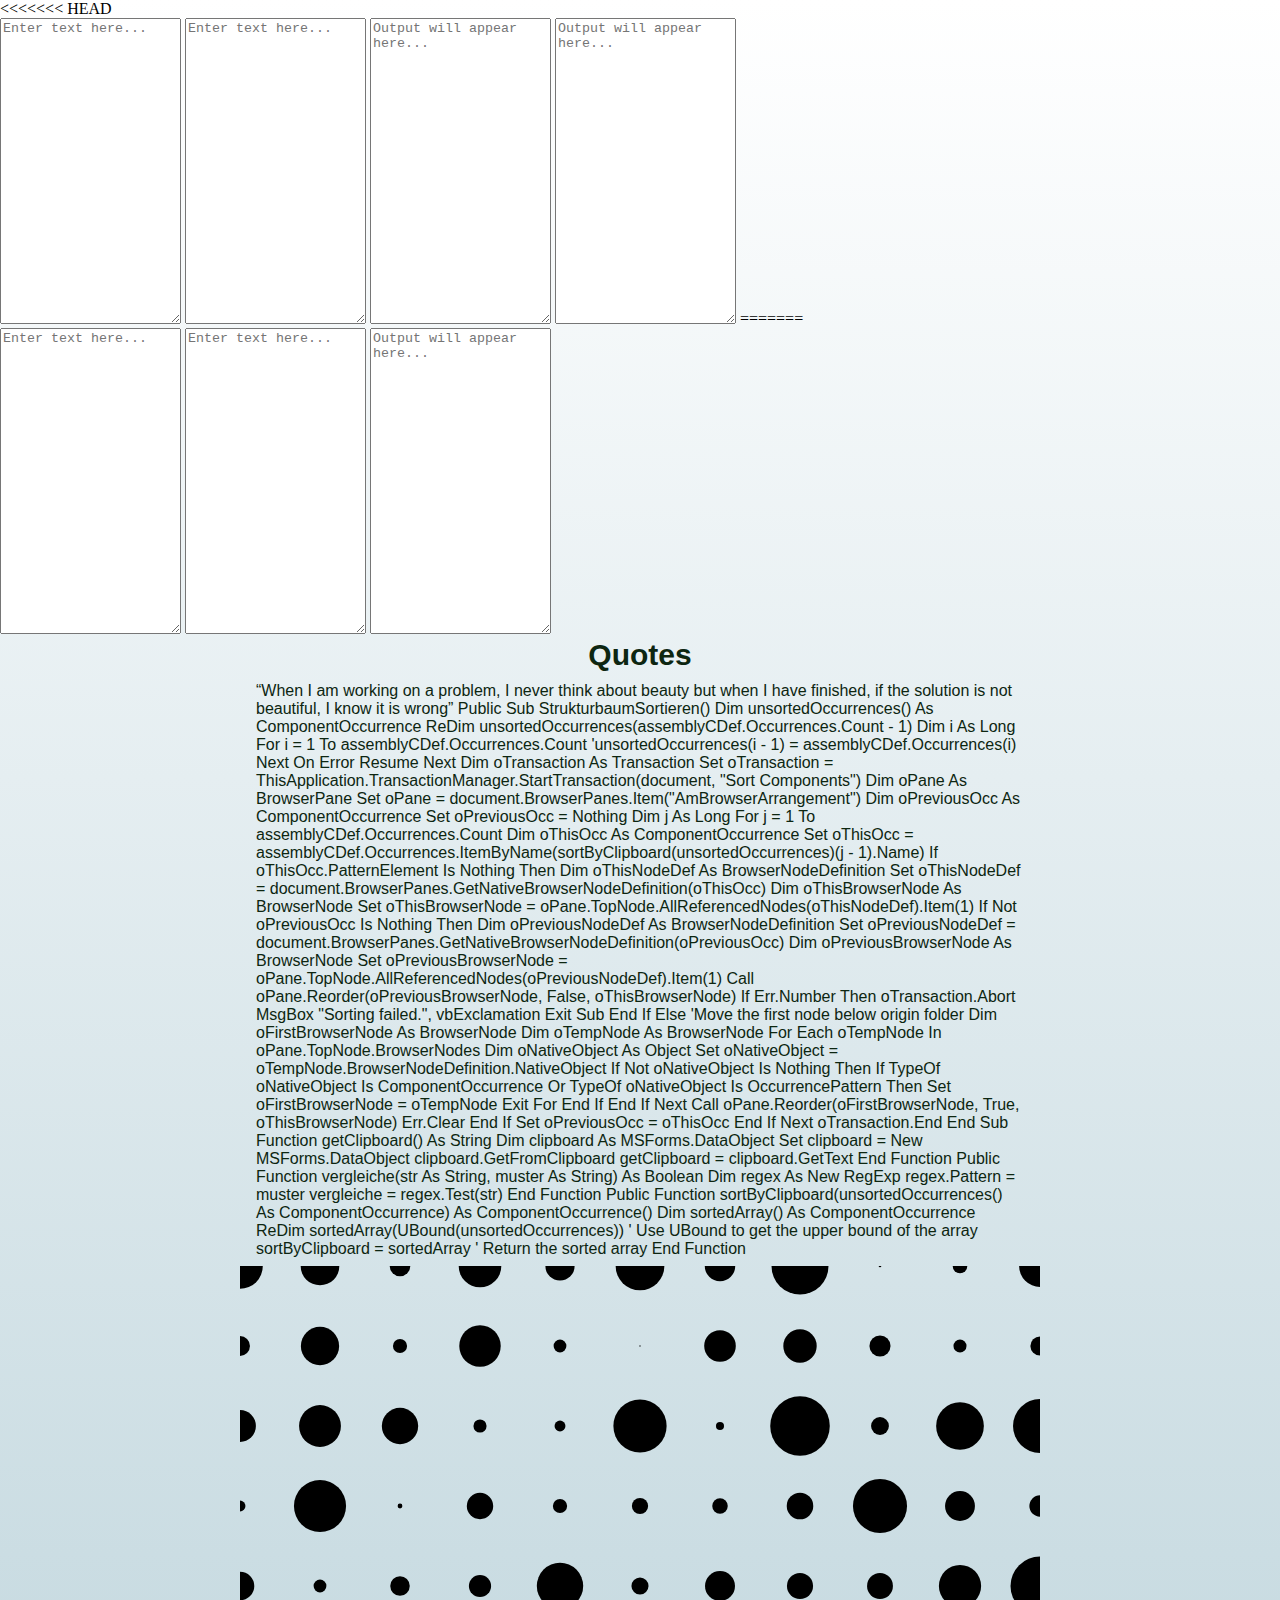
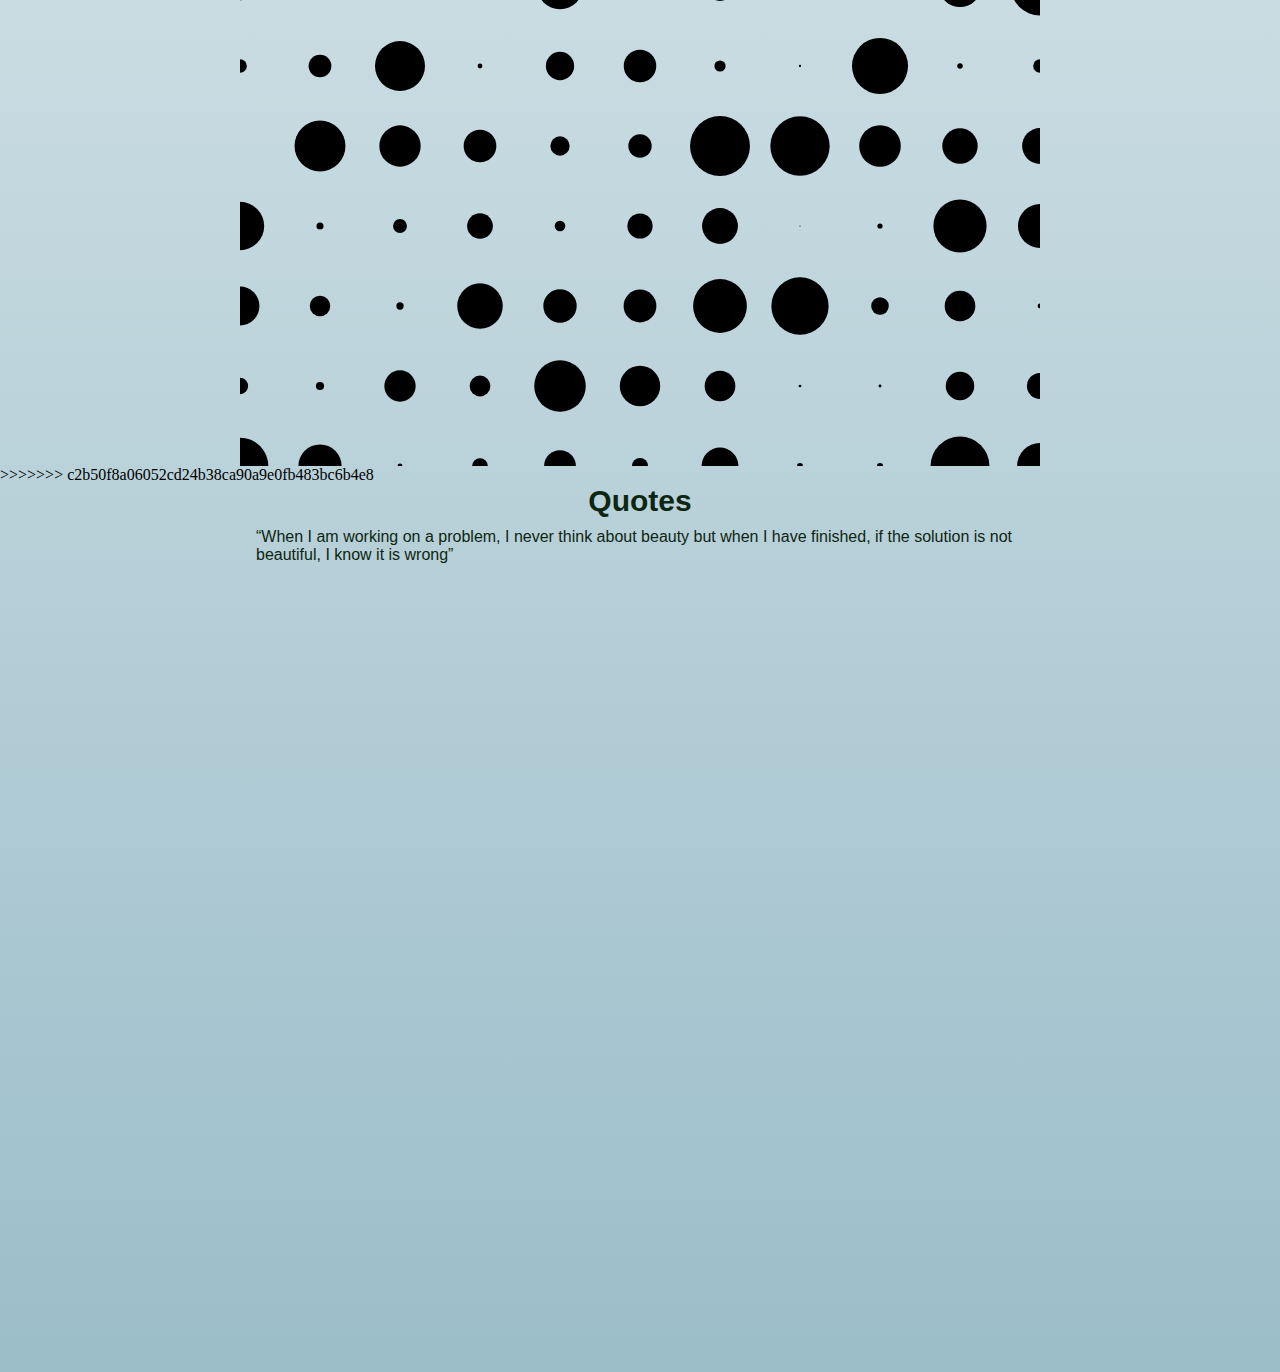
==== commit 9be160b8: "Update index.html" ====
--- a/index.html
+++ b/index.html
@@ -25,11 +25,133 @@
 </head>
 	<body  onload="drawLine();">
 		<div class="DivContent">
+<<<<<<< HEAD
             <section>
                 <textarea id="input1" placeholder="Enter text here..." rows="20"></textarea>
                 <textarea id="input2" placeholder="Enter text here..." rows="20"></textarea>
                 <textarea id="output" placeholder="Output will appear here..." rows="20"></textarea>
                 <textarea id="output2" placeholder="Output will appear here..." rows="20"></textarea>
+=======
+			<section>
+				<textarea id="input1" placeholder="Enter text here..." rows="20"></textarea>
+				<textarea id="input2" placeholder="Enter text here..." rows="20"></textarea>
+				<textarea id="output" placeholder="Output will appear here..." rows="20"></textarea>
+				<h1>Quotes</h1>
+				<!--
+				<p>
+					Looking back in time, when was the last time you had a chance to reflect, to think, to rest? Our minds wander, day in day out. At Some point one should stop and breathe in the world. See the beauty of this existance, the beauty of emotions and feelings. Away from any and all distractions. Away from responsibilities. Away from oneself even.
+					Begin wandering physically instead of mentally.
+				</p>
+				-->
+				<p>“When I am working on a problem, I never think about beauty but when I have finished, if the solution is not beautiful, I know it is wrong” 
+				Public Sub StrukturbaumSortieren()
+
+
+    Dim unsortedOccurrences() As ComponentOccurrence
+    ReDim unsortedOccurrences(assemblyCDef.Occurrences.Count - 1)
+
+    Dim i As Long
+    For i = 1 To assemblyCDef.Occurrences.Count
+        'unsortedOccurrences(i - 1) = assemblyCDef.Occurrences(i)
+    Next
+
+    On Error Resume Next
+
+    Dim oTransaction As Transaction
+    Set oTransaction = ThisApplication.TransactionManager.StartTransaction(document, "Sort Components")
+  
+    Dim oPane As BrowserPane
+    Set oPane = document.BrowserPanes.Item("AmBrowserArrangement")
+
+    Dim oPreviousOcc As ComponentOccurrence
+    Set oPreviousOcc = Nothing
+
+    Dim j As Long
+    For j = 1 To assemblyCDef.Occurrences.Count
+
+        Dim oThisOcc As ComponentOccurrence
+        Set oThisOcc = assemblyCDef.Occurrences.ItemByName(sortByClipboard(unsortedOccurrences)(j - 1).Name)
+
+
+        If oThisOcc.PatternElement Is Nothing Then
+
+            Dim oThisNodeDef As BrowserNodeDefinition
+            Set oThisNodeDef = document.BrowserPanes.GetNativeBrowserNodeDefinition(oThisOcc)
+
+            Dim oThisBrowserNode As BrowserNode
+            Set oThisBrowserNode = oPane.TopNode.AllReferencedNodes(oThisNodeDef).Item(1)
+
+            If Not oPreviousOcc Is Nothing Then
+
+                Dim oPreviousNodeDef As BrowserNodeDefinition
+                Set oPreviousNodeDef = document.BrowserPanes.GetNativeBrowserNodeDefinition(oPreviousOcc)
+
+                Dim oPreviousBrowserNode As BrowserNode
+                Set oPreviousBrowserNode = oPane.TopNode.AllReferencedNodes(oPreviousNodeDef).Item(1)
+
+                Call oPane.Reorder(oPreviousBrowserNode, False, oThisBrowserNode)
+
+                If Err.Number Then
+
+                    oTransaction.Abort
+                    MsgBox "Sorting failed.", vbExclamation
+
+                Exit Sub
+                End If
+            Else
+
+                'Move the first node below origin folder
+
+                Dim oFirstBrowserNode As BrowserNode
+                Dim oTempNode As BrowserNode
+
+                For Each oTempNode In oPane.TopNode.BrowserNodes
+
+                    Dim oNativeObject As Object
+                    Set oNativeObject = oTempNode.BrowserNodeDefinition.NativeObject
+
+                    If Not oNativeObject Is Nothing Then
+
+                        If TypeOf oNativeObject Is ComponentOccurrence Or TypeOf oNativeObject Is OccurrencePattern Then
+
+                            Set oFirstBrowserNode = oTempNode
+
+                        Exit For
+                        End If
+                    End If
+                Next
+                Call oPane.Reorder(oFirstBrowserNode, True, oThisBrowserNode)
+                Err.Clear
+            End If
+          Set oPreviousOcc = oThisOcc
+        End If
+    Next
+
+    oTransaction.End
+
+End Sub
+
+Function getClipboard() As String
+    Dim clipboard As MSForms.DataObject
+    Set clipboard = New MSForms.DataObject
+    clipboard.GetFromClipboard
+    getClipboard = clipboard.GetText
+End Function
+
+Public Function vergleiche(str As String, muster As String) As Boolean
+    Dim regex As New RegExp
+    regex.Pattern = muster
+    vergleiche = regex.Test(str)
+End Function
+
+Public Function sortByClipboard(unsortedOccurrences() As ComponentOccurrence) As ComponentOccurrence()
+    Dim sortedArray() As ComponentOccurrence
+    ReDim sortedArray(UBound(unsortedOccurrences)) ' Use UBound to get the upper bound of the array
+    sortByClipboard = sortedArray ' Return the sorted array
+End Function</p>
+				<canvas id="myCanvas" width="800" height="800" style="margin: 0 auto; display: block;">
+				</canvas>
+>>>>>>> c2b50f8a06052cd24b38ca90a9e0fb483bc6b4e8
 
                 <h1>Quotes</h1>
 
